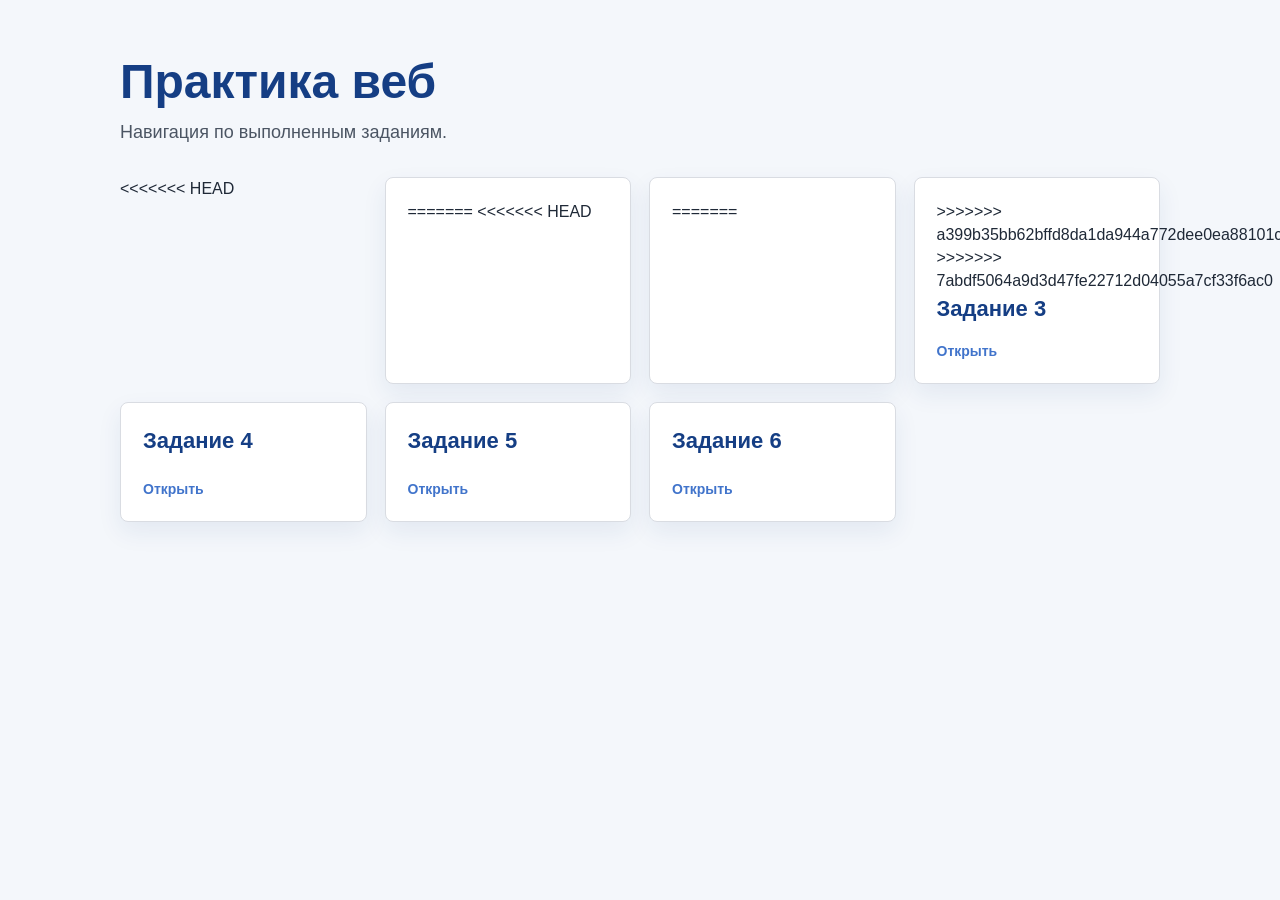
==== index.html @ 096b5dd9 "Initial commit" ====
<!DOCTYPE html>
<html lang="ru">
<head>
  <meta charset="UTF-8">
  <meta name="viewport" content="width=device-width, initial-scale=1.0">
  <title>Практика веб</title>
  <style>
    /* Базовые стили */
    * {
      box-sizing: border-box;
    }

    body {
      margin: 0;
      min-height: 100vh;
      background: #f4f7fb;
      color: #1f2937;
      font-family: Arial, sans-serif;
      line-height: 1.45;
    }

    main {
      width: min(1040px, calc(100% - 32px));
      margin: 0 auto;
      padding: 56px 0;
    }

    h1 {
      margin: 0 0 10px;
      color: #153e84;
      font-size: clamp(32px, 5vw, 48px);
      line-height: 1.1;
    }

    p {
      margin: 0 0 32px;
      color: #4b5563;
      font-size: 18px;
    }

    /* Карточки заданий */
    .tasks {
      display: grid;
      grid-template-columns: repeat(auto-fit, minmax(210px, 1fr));
      gap: 18px;
    }

    .task {
      min-height: 120px;
      padding: 22px;
      border: 1px solid #d9dce2;
      border-radius: 8px;
      display: flex;
      flex-direction: column;
      justify-content: space-between;
      background: #ffffff;
      color: inherit;
      text-decoration: none;
      box-shadow: 0 10px 24px rgba(21, 62, 132, 0.08);
      transition: transform 0.2s ease, box-shadow 0.2s ease, border-color 0.2s ease;
    }

    .task:hover {
      transform: translateY(-3px);
      border-color: #4174cb;
      box-shadow: 0 16px 32px rgba(21, 62, 132, 0.14);
    }

    .task strong {
      color: #153e84;
      font-size: 22px;
    }

    .task span {
      margin-top: 16px;
      color: #4174cb;
      font-size: 14px;
      font-weight: 700;
    }
  </style>
</head>
<body>
  <!-- Навигация по заданиям -->
  <main>
    <h1>Практика веб</h1>
    <p>Навигация по выполненным заданиям.</p>
    <div class="tasks">
<<<<<<< HEAD
      <a class="task" href="Задание 3/index.html">
=======
<<<<<<< HEAD
      <a class="task" href="Задание 3/index.html">
=======
      <a class="task" href="Задание%203/">
>>>>>>> a399b35bb62bffd8da1da944a772dee0ea88101c
>>>>>>> 7abdf5064a9d3d47fe22712d04055a7cf33f6ac0
        <strong>Задание 3</strong>
        <span>Открыть</span>
      </a>
      <a class="task" href="Задание 4/index.html">
        <strong>Задание 4</strong>
        <span>Открыть</span>
      </a>
      <a class="task" href="Задание 5/index.html">
        <strong>Задание 5</strong>
        <span>Открыть</span>
      </a>
      <a class="task" href="Задание 6/index.html">
        <strong>Задание 6</strong>
        <span>Открыть</span>
      </a>
    </div>
  </main>
</body>
</html>
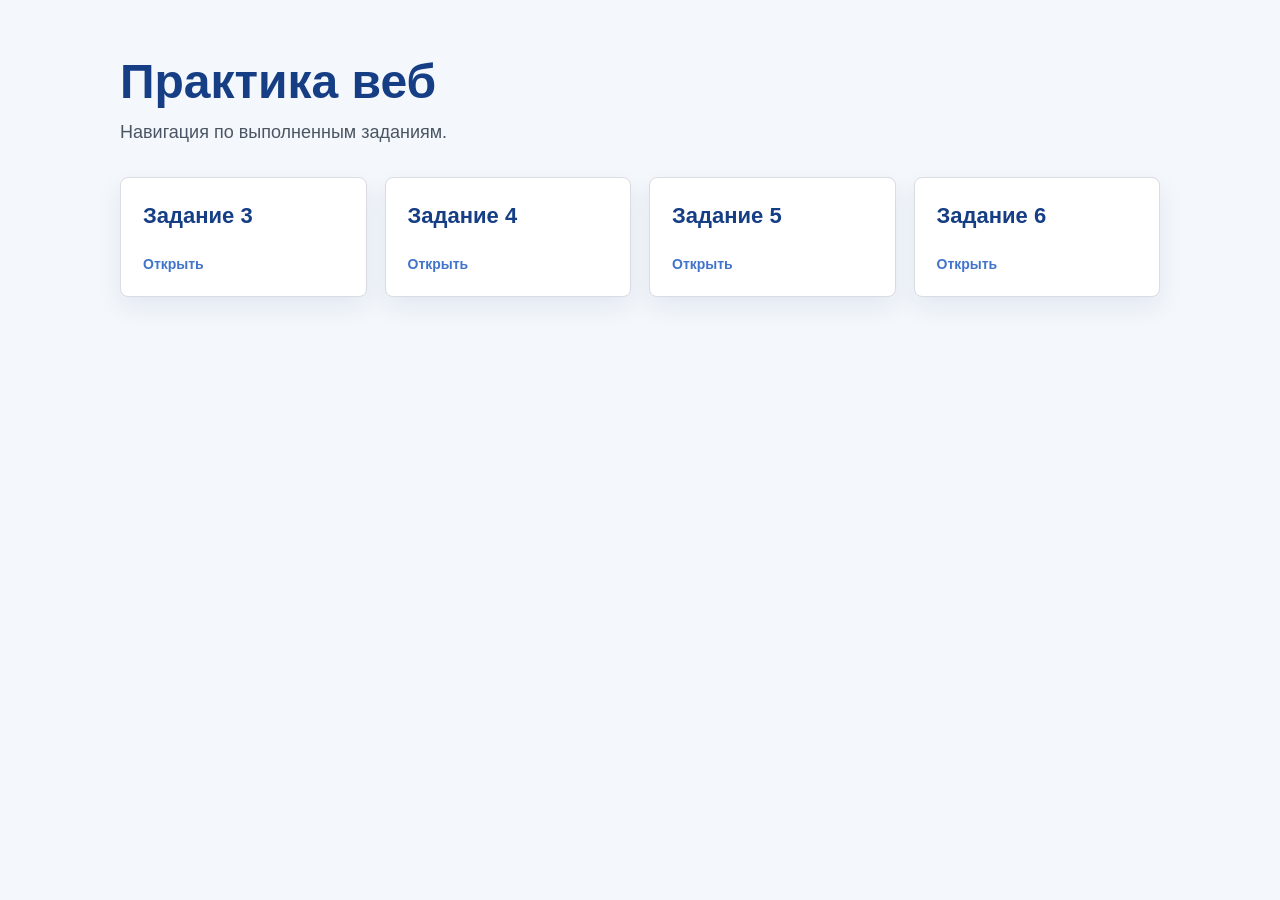
==== commit c3f931b6: "Задания 1-8 финал" ====
--- a/index.html
+++ b/index.html
@@ -85,15 +85,7 @@
     <h1>Практика веб</h1>
     <p>Навигация по выполненным заданиям.</p>
     <div class="tasks">
-<<<<<<< HEAD
       <a class="task" href="Задание 3/index.html">
-=======
-<<<<<<< HEAD
-      <a class="task" href="Задание 3/index.html">
-=======
-      <a class="task" href="Задание%203/">
->>>>>>> a399b35bb62bffd8da1da944a772dee0ea88101c
->>>>>>> 7abdf5064a9d3d47fe22712d04055a7cf33f6ac0
         <strong>Задание 3</strong>
         <span>Открыть</span>
       </a>
